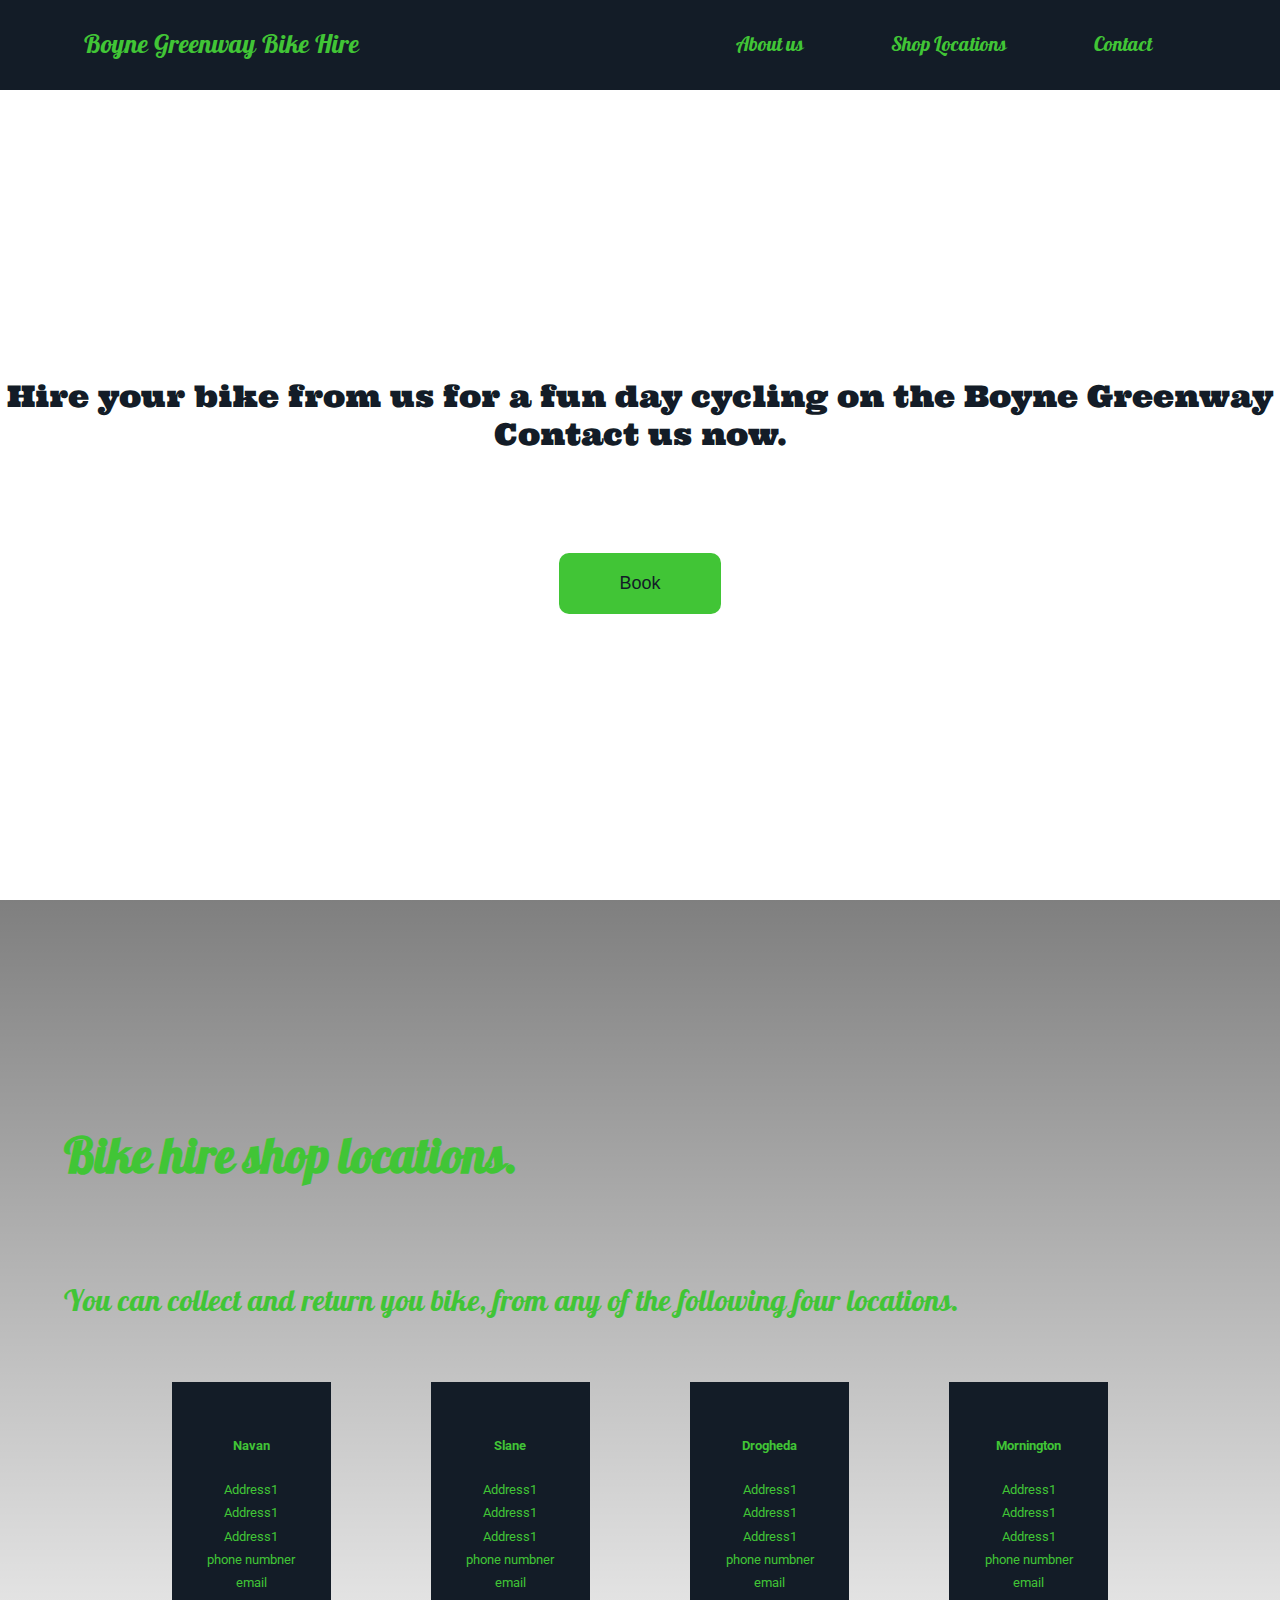
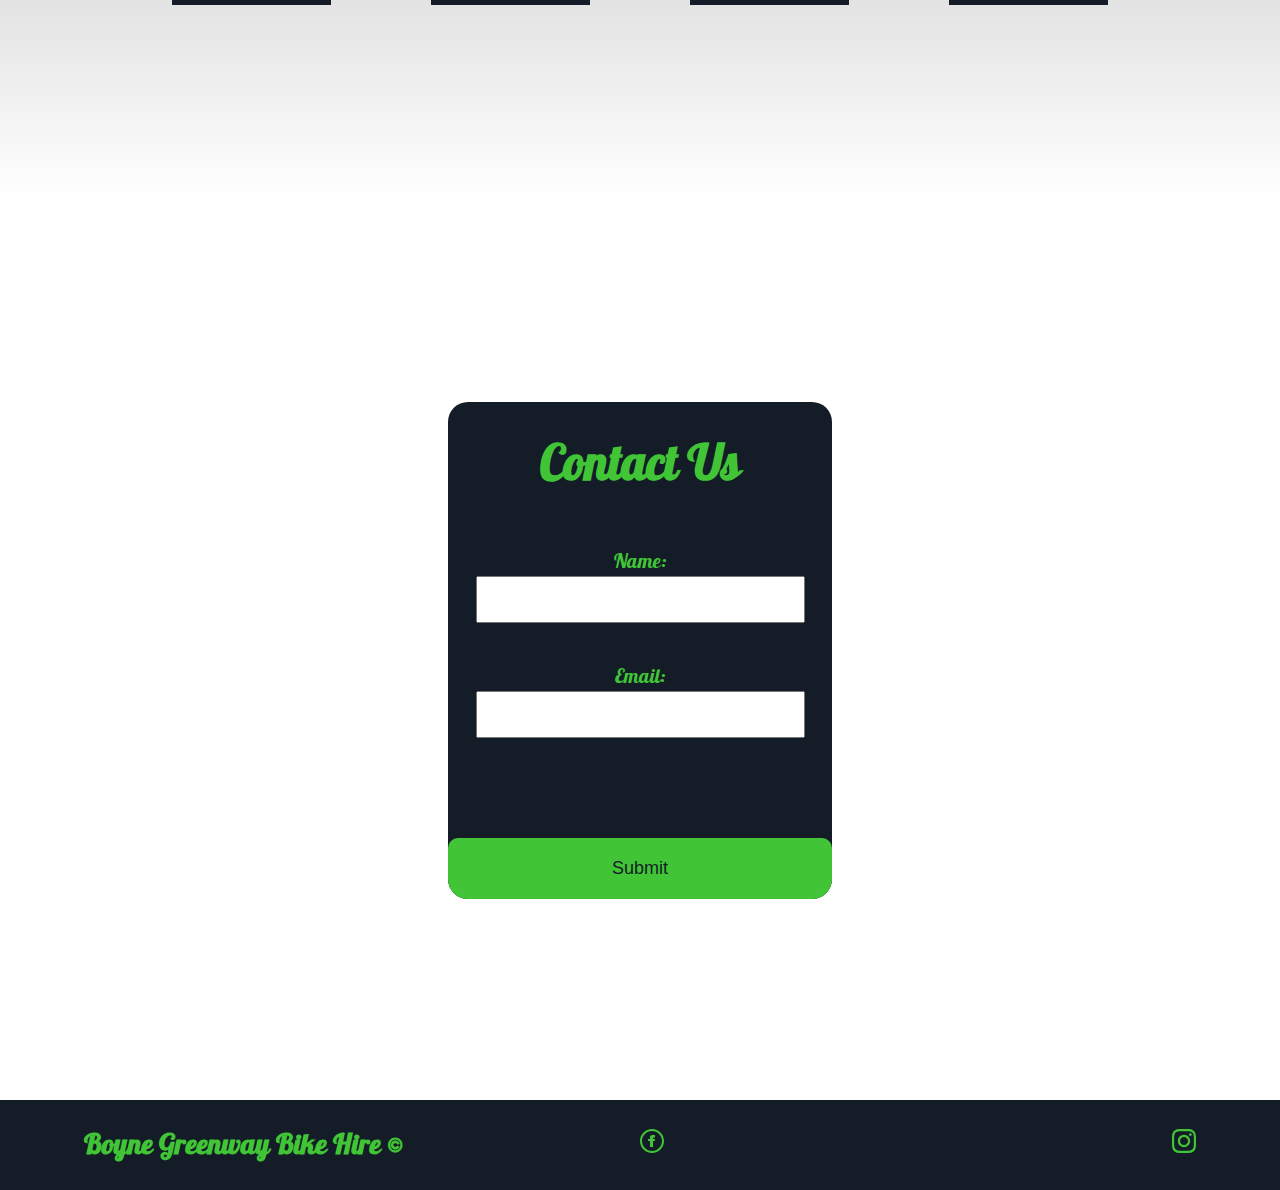
==== index.html @ 2a445206 "footer" ====
<!DOCTYPE html>
<html lang="en">
  <head>
    <meta charset="UTF-8" />
    <meta name="viewport" content="width=device-width, initial-scale=1.0" />
    <meta
      name="description"
      content="Boyne valley greenway bike hire Drogheda Slane Mornington Bettystown Laytown Navan Boyne greenway"
    />
    <link rel="preconnect" href="https://fonts.gstatic.com" />
    <link rel="preconnect" href="https://fonts.gstatic.com" />
    <link
      href="https://fonts.googleapis.com/css2?family=Pattaya&family=Roboto&family=Ultra&display=swap"
      rel="stylesheet"
    />
    <link rel="icon" href="/icons/greenway.svg" />
    <link rel="stylesheet" href="/style.css" />
    <meta name="robots" content="index,follow" />
    <title>Boyne Green Way</title>
  </head>
  <body>
    <header class="main-head">
      <nav>
        <h1 id="logo">Boyne Greenway Bike Hire</h1>
        <ul>
          <li><a href="#locations">About us</a></li>
          <li><a href="#locations">Shop Locations</a></li>
          <li><a href="#contact">Contact</a></li>
        </ul>
      </nav>
    </header>
    <section class="hero">
      <h3>
        Hire your bike from us for a fun day cycling on the Boyne Greenway
        <br />Contact us now.
      </h3>
      <button>Book</button>
    </section>

    <section id="locations">
      <header class="locations-head">
        <h2>Bike hire shop locations.</h2>
        <h3>
          You can collect and return you bike, from any of the following four
          locations.
        </h3>
        <img src="./img/cloud.png" class="moving-cloud-1 cloud" alt="" />
        <img src="./img/cloud.png" class="moving-cloud-2 cloud" alt="" />
        <div class="cards">
          <div class="card">
            <div class="card-icon">
              <img src="/icons/Sign.svg" alt="" />
            </div>
            <h4>Navan</h4>
            <p>
              Address1 <br />
              Address1 <br />
              Address1 <br />
              phone numbner <br />
              email
            </p>
          </div>
          <div class="card">
            <div class="card-icon">
              <img src="/icons/Sign.svg" alt="" />
            </div>
            <h4>Slane</h4>
            <p>
              Address1 <br />
              Address1 <br />
              Address1 <br />
              phone numbner <br />
              email
            </p>
          </div>
          <div class="card">
            <div class="card-icon">
              <img src="/icons/Sign.svg" alt="" />
            </div>
            <h4>Drogheda</h4>
            <p>
              Address1 <br />
              Address1 <br />
              Address1 <br />
              phone numbner <br />
              email
            </p>
          </div>
          <div class="card">
            <div class="card-icon">
              <img src="/icons/Sign.svg" alt="" />
            </div>
            <h4>Mornington</h4>
            <p>
              Address1 <br />
              Address1 <br />
              Address1 <br />
              phone numbner <br />
              email
            </p>
          </div>
        </div>
      </header>
    </section>

    <section id="contact">
      <div class="form-wrapper">
        <header class="form-head">
          <h2>Contact Us</h2>
        </header>
        <form name="boynegreenway" method="POST" data-netlify="true">
          <div class="name-form">
            <label for="name">Name:</label>
            <input id="name" type="text" name="name" required minlength="4" />
          </div>
          <div class="email-form">
            <label for="email">Email:</label>
            <input id="email" type="email" required name="_replyto" />
          </div>
          <button value="Send" type="submit">Submit</button>
        </form>
      </div>
    </section>

    <footer>
      <div class="footer-wrapper">
        <h5>Boyne Greenway Bike Hire &copy;</h5>
        <ul>
          <li>
            <a href="#" title="Facebook"
              ><img src="./icons/face_green2.svg" alt="facebook-social-media"
            /></a>
          </li>
          <li>
            <a href="#" title="instagram"
              ><img src="./icons/insta_green2.svg" alt="instagram-social-media"
            /></a>
          </li>
        </ul>
      </div>
    </footer>
  </body>
</html>
---- style.css ----
/* Global Styles */

/*Remove all standard styles */

* {
  margin: 0;
  padding: 0;
  box-sizing: border-box;
}

/* A typical method is to set the HTML font-size to 62.5%. 
That's because 62.5% of 16px (typical default browser font-size) is 10px. 

That would still make 1.6rem = 16px. This now means that if the user's 
default browser font-size is changed to, for example, 20px, 
1.6rem would now equal 20px. */

html {
  font-size: 62.5%;
}

body {
  /* font-family: "Roboto", serif; */
  font-family: "Pattaya", sans-serif;
  color: #131c27;
}

h1 {
  font-size: 2.6rem;
}
li,
button,
label,
input,
p {
  font-size: 2rem;
}
h2 {
  font-size: 4.8rem;
}
h3 {
  font-size: 3rem;
  font-weight: normal;
}
h4,
h5 {
  font-size: 2.8rem;
}
a {
  color: #41c536;
  text-decoration: none;
}

button {
  padding: 2rem 6rem;
  background: #41c536;
  border: none;
  color: #131c27;
  font-size: 1.8rem;
  cursor: pointer;
  border-radius: 1rem;
  transition: background 0.5s ease-in-out;
  /*font-family: "Pattaya", sans-serif; */
}
button:hover {
  background: #b2d6b0;
}

/* Nav Section With HERO */

.main-head {
  background: #131c27;
  color: #41c536;
  position: sticky;
  top: 0px0px;
  z-index: 3;
}

nav {
  display: flex;
  width: 90%;
  margin: auto;
  padding: 2rem;
  min-height: 10vh;
  align-items: center;
  flex-wrap: wrap;
}

nav ul {
  display: flex;
  flex: 1 1 40rem;
  justify-content: space-around;
  align-items: center;
  list-style: none;
  /* font-family: "Pattaya", sans-serif; */
}

#logo {
  flex: 2 1 40rem;
  /* font-family: "Pattaya", sans-serif; */
  font-weight: 400;
}

.hero {
  min-height: 90vh;
  background: url("./img/contactus2bw.jpeg");
  background-repeat: no-repeat;
  background-size: cover;
  background-position: center;
  display: flex;
  flex-direction: column;
  justify-content: center;
  align-items: center;
  text-align: center;
}

.hero h3 {
  font-family: "Ultra", sans-serif;
  font-weight: 400;
  padding-bottom: 10rem;
}

/* locations */

#locations {
  min-height: 100vh;
  background: linear-gradient(rgba(0, 0, 0, 0.5), transparent),
    url("./img/louthcastle3bw.jpg");
  background-repeat: no-repeat;
  background-size: cover;
  background-position: center;
  display: flex;
  align-items: center;
  position: relative;
  overflow: hidden;
}
.locations-head {
  width: 90%;
  margin: auto;
}
.locations-head h2 {
  padding: 5rem 0rem;
  text-decoration: none;
  color: #41c536;
}
.locations-head h3 {
  padding: 4rem 0rem;
  color: #41c536;
}

.cloud {
  position: absolute;
  top: 0%;
  right: 0%;
}
.moving-cloud-1 {
  animation: cloudAnimation 3s infinite alternate ease-in-out;
}
.moving-cloud-2 {
  top: 0%;
  z-index: 0;
  animation: cloudAnimation 2.5s infinite alternate ease-in-out;
}

.cards {
  width: 90%;
  margin: auto;
  display: flex;
  min-height: 10vh;
  align-items: bottom;
  flex-wrap: wrap;
}

.card {
  text-align: center;
  flex: 1 1 10rem;
  min-height: 5vh;
  margin: 2rem 5rem;
  background: #131c27;
  font-family: "Roboto", serif;
}

.cards img {
  max-width: 15%;
  margin: 2rem;
}
.card h4,
.card p {
  padding: 1rem;
  line-height: 1.8;
  font-size: 1.3rem;
  color: #41c536;
}

/* Cloud Animation */

@keyframes cloudAnimation {
  from {
    transform: translate(10%, -10%);
  }
  to {
    transform: translate(0%, 0%);
  }
}

#contact {
  min-height: 100vh;
  background: url("./img/hero1bw.jpg");
  background-repeat: no-repeat;
  background-size: cover;
  background-position: center;
  display: flex;
  align-items: center;
  justify-content: center;
}

.form-wrapper {
  background: #131c27;
  width: 30%;
  border-radius: 20px;
}

.form-head {
  text-align: center;
  padding: 3rem;
  color: #41c536;
}

.name-form,
.email-form {
  padding: 2rem;
  text-align: center;
  color: #41c536;
}

.form-wrapper label {
  margin: 0rem 3rem;
}

.form-wrapper button {
  width: 100%;
  padding: 2rem;
  margin-top: 8rem;
  border-bottom-left-radius: 20px;
  border-bottom-right-radius: 20px;
}

.form-wrapper input {
  padding: 1rem 3rem;
}

/* Footer Section */

footer {
  color: #41c536;
  background: rgba(19, 28, 39, 1);
}
.footer-wrapper {
  display: flex;
  padding: 2rem;
  width: 90%;
  margin: auto;
  align-items: center;
  min-height: 10vh;
  flex-wrap: wrap;
}
footer h5 {
  flex: 1 1 40rem;
}
footer ul {
  display: flex;
  list-style: none;
  flex: 1 1 40rem;
  justify-content: space-between;
  align-items: center;
}

/* Media Query */
@media screen and (max-width: 932px) {
  html {
    font-size: 45%;
  }
  nav {
    text-align: center;
  }
  #logo {
    padding: 2rem;
  }
  .cloud {
    height: 40rem;
    pointer-events: none;
  }
  .moving-cloud-1 {
    z-index: -1;
  }
  .moving-cloud-2 {
    z-index: -2;
  }
  .locations-head h3 {
    background: rgba(19, 28, 39, 0.9);
  }
  .form-wrapper {
    width: 100%;
  }
  footer {
    text-align: center;
  }
  footer h5 {
    padding-bottom: 3rem;
  }
}
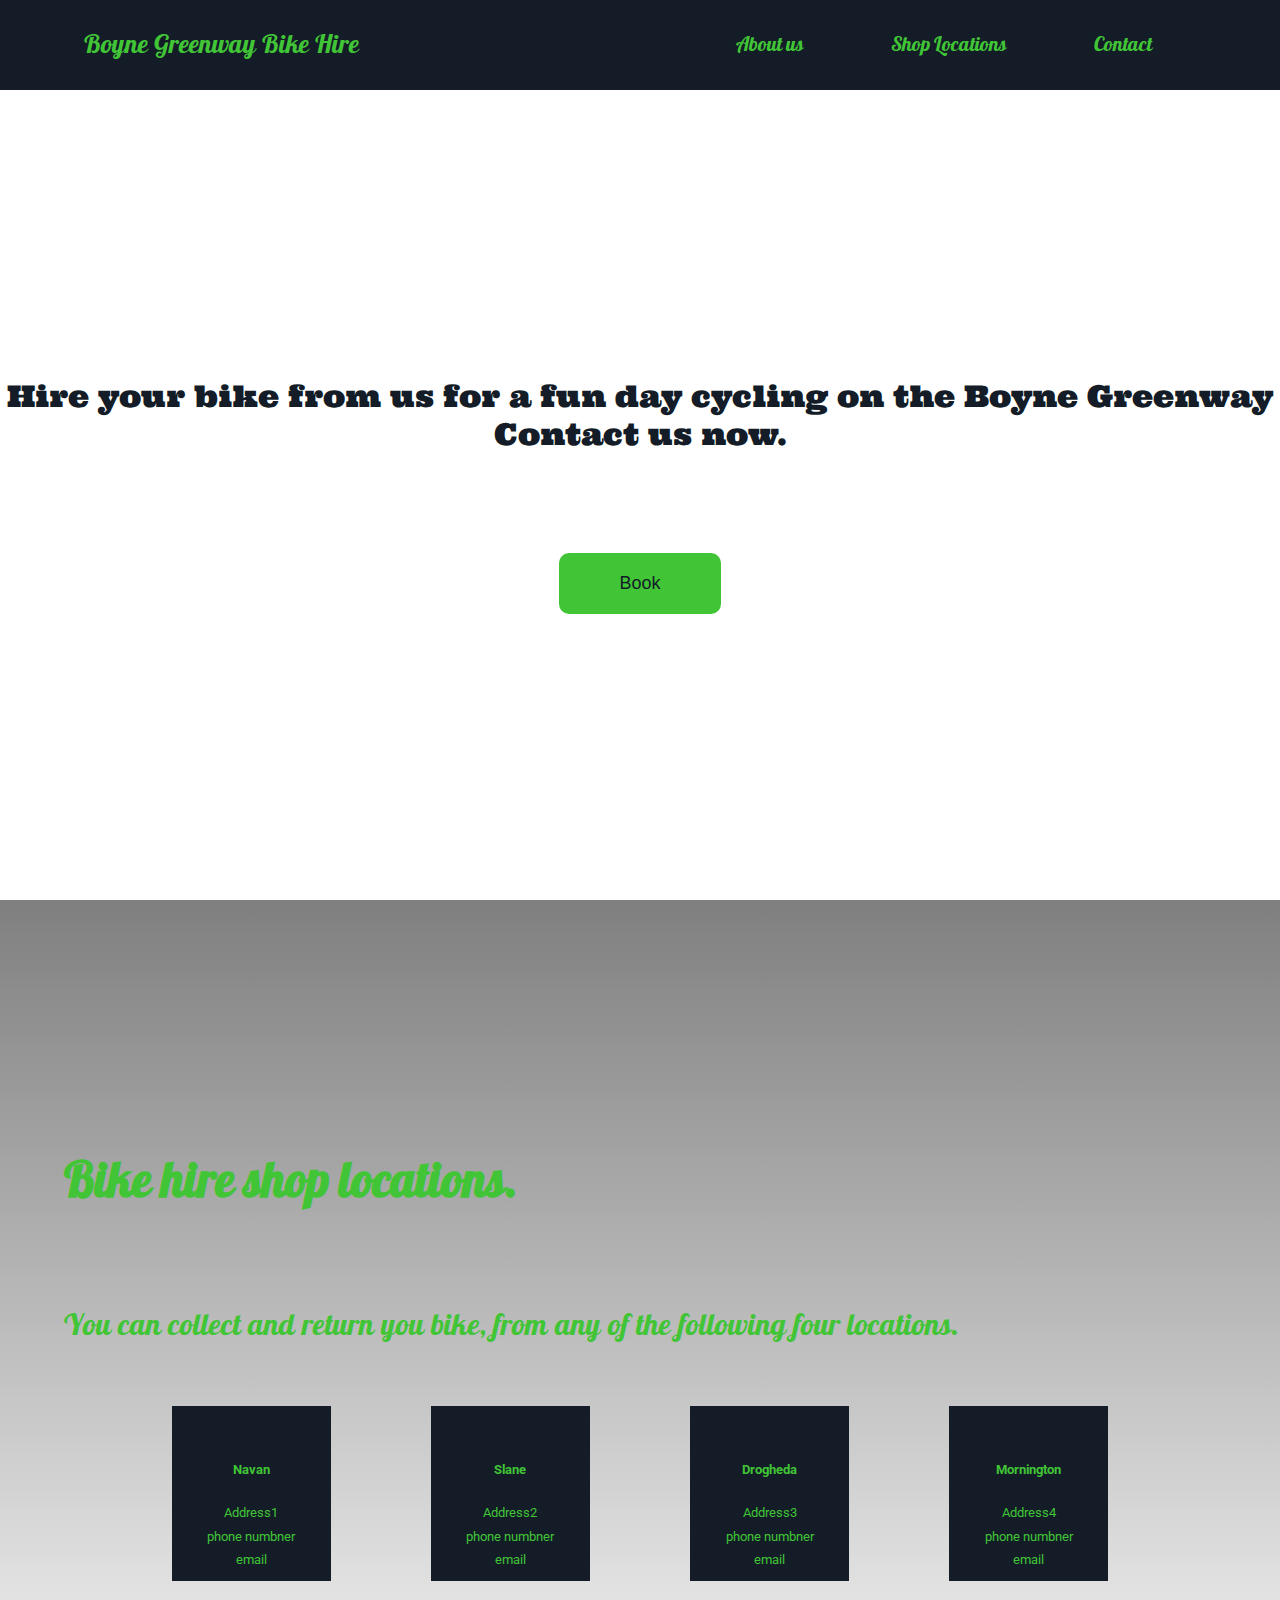
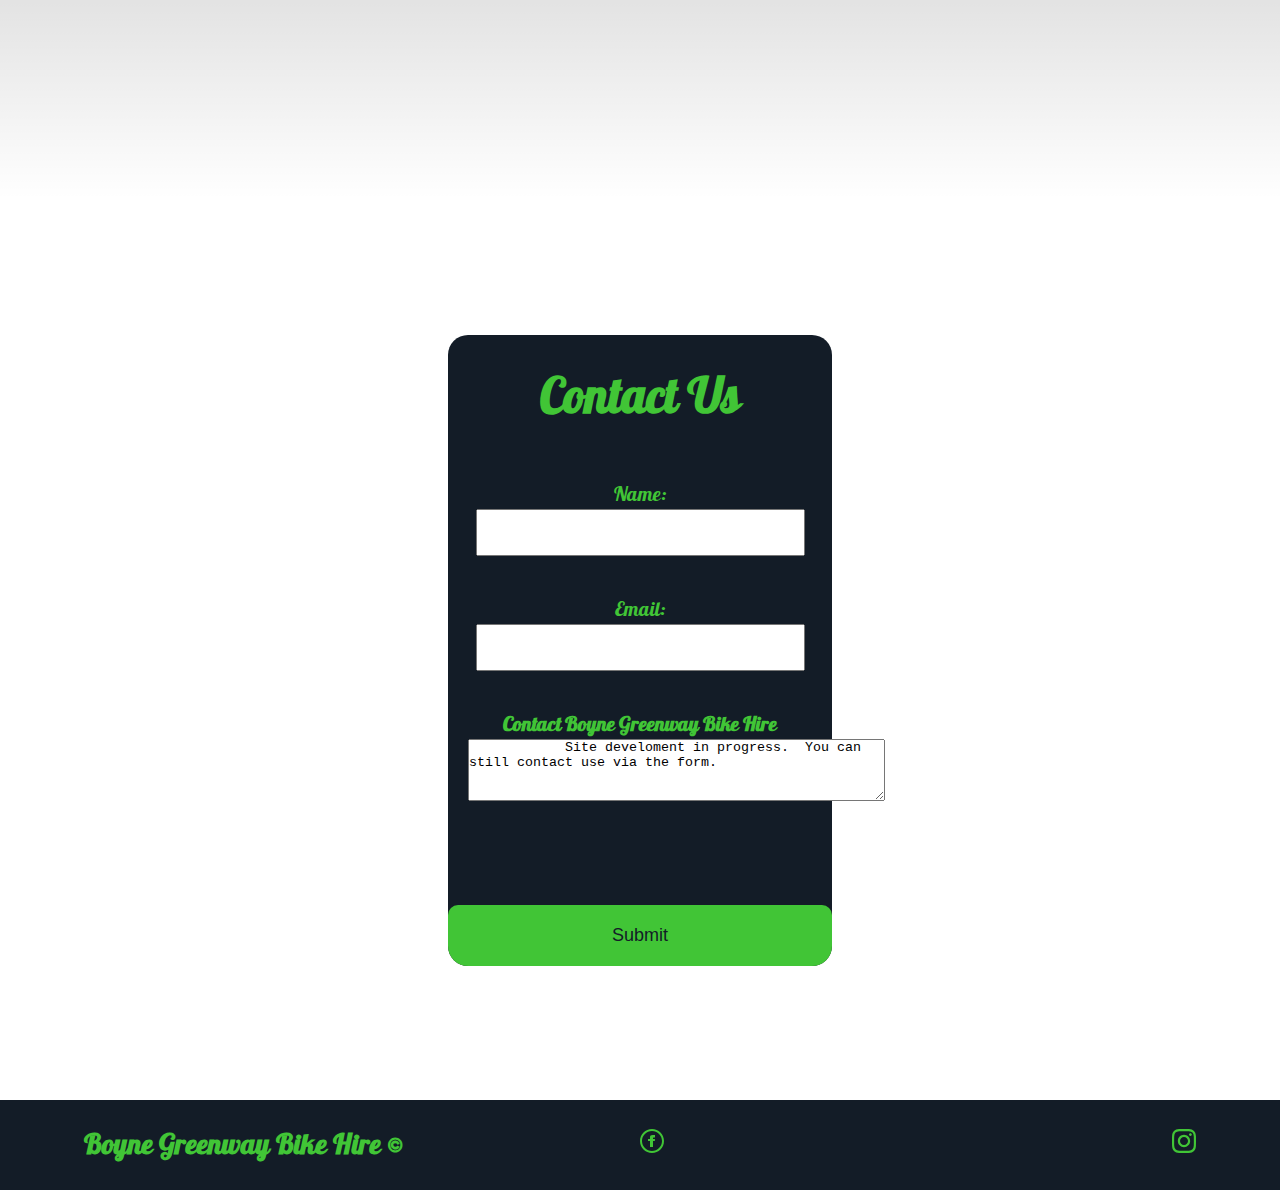
==== commit 16732107: "initial form" ====
--- a/index.html
+++ b/index.html
@@ -54,8 +54,6 @@
             <h4>Navan</h4>
             <p>
               Address1 <br />
-              Address1 <br />
-              Address1 <br />
               phone numbner <br />
               email
             </p>
@@ -66,9 +64,7 @@
             </div>
             <h4>Slane</h4>
             <p>
-              Address1 <br />
-              Address1 <br />
-              Address1 <br />
+              Address2 <br />
               phone numbner <br />
               email
             </p>
@@ -79,9 +75,7 @@
             </div>
             <h4>Drogheda</h4>
             <p>
-              Address1 <br />
-              Address1 <br />
-              Address1 <br />
+              Address3 <br />
               phone numbner <br />
               email
             </p>
@@ -92,9 +86,7 @@
             </div>
             <h4>Mornington</h4>
             <p>
-              Address1 <br />
-              Address1 <br />
-              Address1 <br />
+              Address4 <br />
               phone numbner <br />
               email
             </p>
@@ -108,14 +100,33 @@
         <header class="form-head">
           <h2>Contact Us</h2>
         </header>
-        <form name="boynegreenway" method="POST" data-netlify="true">
+        <form
+          name="boynegreenway"
+          netlify-honeypot="bot-field"
+          method="POST"
+          data-netlify="true"
+        >
           <div class="name-form">
+            <input type="hidden" id="bot-field" name="bot-field" />
             <label for="name">Name:</label>
             <input id="name" type="text" name="name" required minlength="4" />
           </div>
           <div class="email-form">
             <label for="email">Email:</label>
             <input id="email" type="email" required name="_replyto" />
+          </div>
+          <div class="email-form-textarea">
+            <label for="Message">Contact Boyne Greenway Bike Hire</label>
+            <textarea
+              id="Message"
+              name="Message"
+              rows="4"
+              cols="50"
+              required
+              minlength="10"
+            >
+            Site develoment in progress.  You can still contact use via the form.
+            </textarea>
           </div>
           <button value="Send" type="submit">Submit</button>
         </form>
--- a/style.css
+++ b/style.css
@@ -227,7 +227,8 @@
 }
 
 .name-form,
-.email-form {
+.email-form,
+.email-form-textarea {
   padding: 2rem;
   text-align: center;
   color: #41c536;
@@ -249,6 +250,11 @@
   padding: 1rem 3rem;
 }
 
+.email-form-textarea {
+  font-size: 1em;
+  font-weight: bold;
+}
+
 /* Footer Section */
 
 footer {
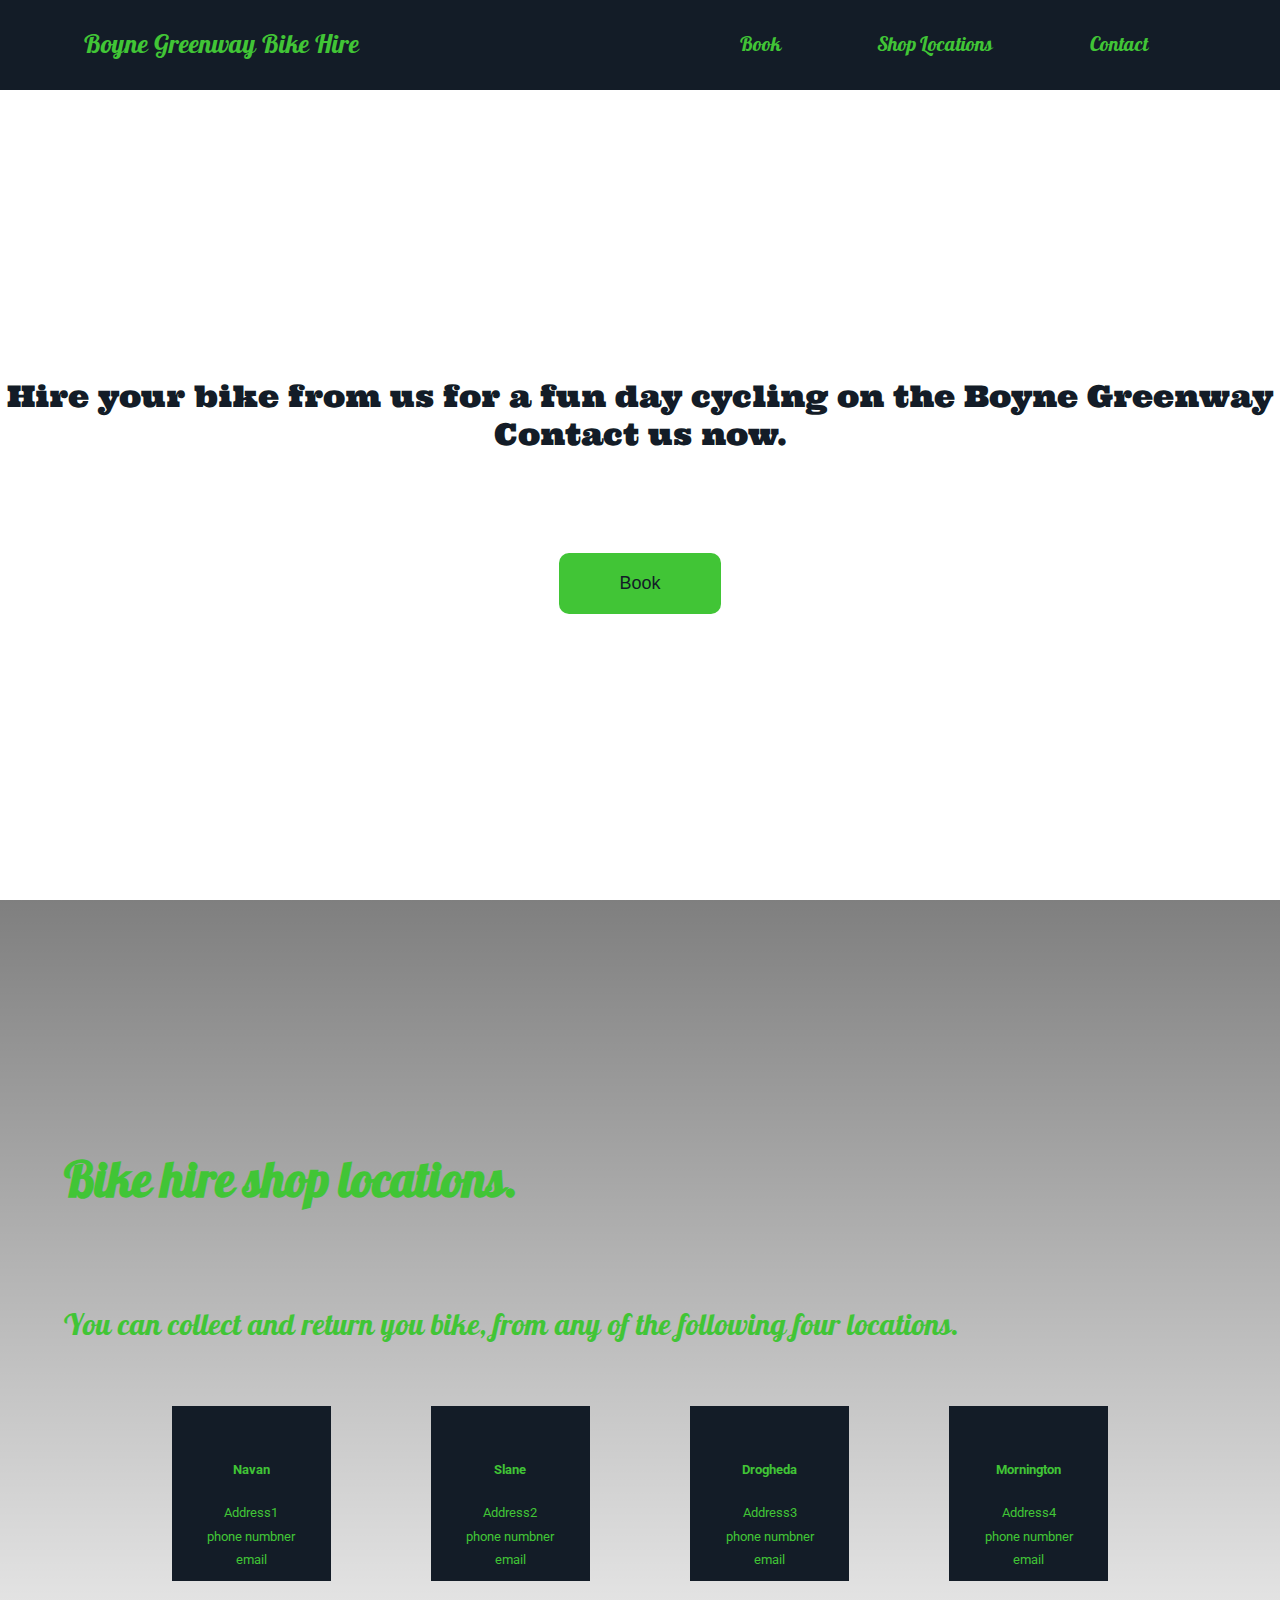
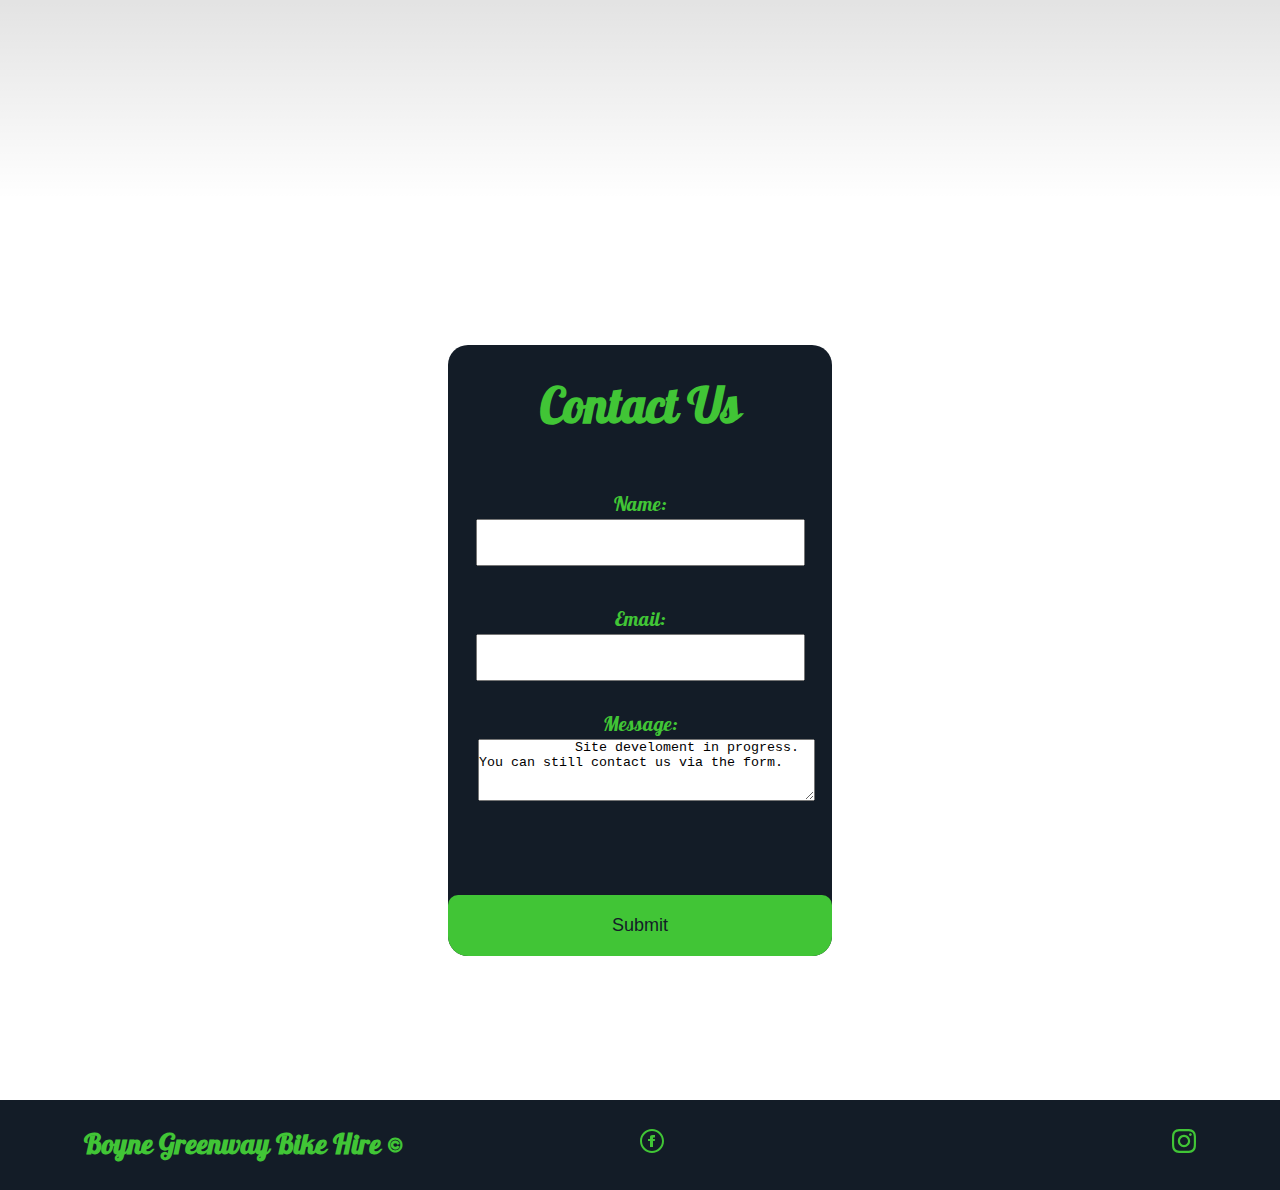
==== commit 634d7424: "anchors fixed" ====
--- a/index.html
+++ b/index.html
@@ -21,15 +21,15 @@
   <body>
     <header class="main-head">
       <nav>
-        <h1 id="logo">Boyne Greenway Bike Hire</h1>
+        <h1 id="logo"><a href="#logo">Boyne Greenway Bike Hire</h1></a>
         <ul>
-          <li><a href="#locations">About us</a></li>
+          <li><a href="#logo">Book</a></li>
           <li><a href="#locations">Shop Locations</a></li>
           <li><a href="#contact">Contact</a></li>
         </ul>
       </nav>
     </header>
-    <section class="hero">
+    <section id="hero" class="hero">
       <h3>
         Hire your bike from us for a fun day cycling on the Boyne Greenway
         <br />Contact us now.
@@ -116,16 +116,16 @@
             <input id="email" type="email" required name="_replyto" />
           </div>
           <div class="email-form-textarea">
-            <label for="Message">Contact Boyne Greenway Bike Hire</label>
+            <label for="Message">Message:</label>
             <textarea
               id="Message"
               name="Message"
               rows="4"
-              cols="50"
+              cols="40"
               required
-              minlength="10"
+              minlength="5"
             >
-            Site develoment in progress.  You can still contact use via the form.
+            Site develoment in progress.  You can still contact us via the form.
             </textarea>
           </div>
           <button value="Send" type="submit">Submit</button>
@@ -138,12 +138,16 @@
         <h5>Boyne Greenway Bike Hire &copy;</h5>
         <ul>
           <li>
-            <a href="#" title="Facebook"
+            <a
+              href="https://www.facebook.com/Boyne-Greenway-Bike-Hire-105039998260257"
+              title="Facebook"
               ><img src="./icons/face_green2.svg" alt="facebook-social-media"
             /></a>
           </li>
           <li>
-            <a href="#" title="instagram"
+            <a
+              href="https://www.facebook.com/Boyne-Greenway-Bike-Hire-105039998260257"
+              title="instagram"
               ><img src="./icons/insta_green2.svg" alt="instagram-social-media"
             /></a>
           </li>
--- a/style.css
+++ b/style.css
@@ -72,8 +72,12 @@
   background: #131c27;
   color: #41c536;
   position: sticky;
-  top: 0px0px;
+  top: 0px;
   z-index: 3;
+}
+
+.main-head h1 {
+  cursor: pointer;
 }
 
 nav {
@@ -252,7 +256,7 @@
 
 .email-form-textarea {
   font-size: 1em;
-  font-weight: bold;
+  padding: 1rem 3rem;
 }
 
 /* Footer Section */
@@ -279,6 +283,28 @@
   flex: 1 1 40rem;
   justify-content: space-between;
   align-items: center;
+}
+
+/* Media Query */
+@media screen and (max-width: 1405px) {
+  .moving-cloud-1 {
+    z-index: -1;
+  }
+  .moving-cloud-2 {
+    z-index: -2;
+  }
+}
+
+/* Media Query */
+@media screen and (max-width: 1142px) {
+  .form-head {
+    text-align: left;
+    padding: 2rem;
+  }
+  .form-wrapper {
+    width: 95%;
+    margin-top: 0;
+  }
 }
 
 /* Media Query */
@@ -307,6 +333,7 @@
   }
   .form-wrapper {
     width: 100%;
+    margin-top: 0;
   }
   footer {
     text-align: center;
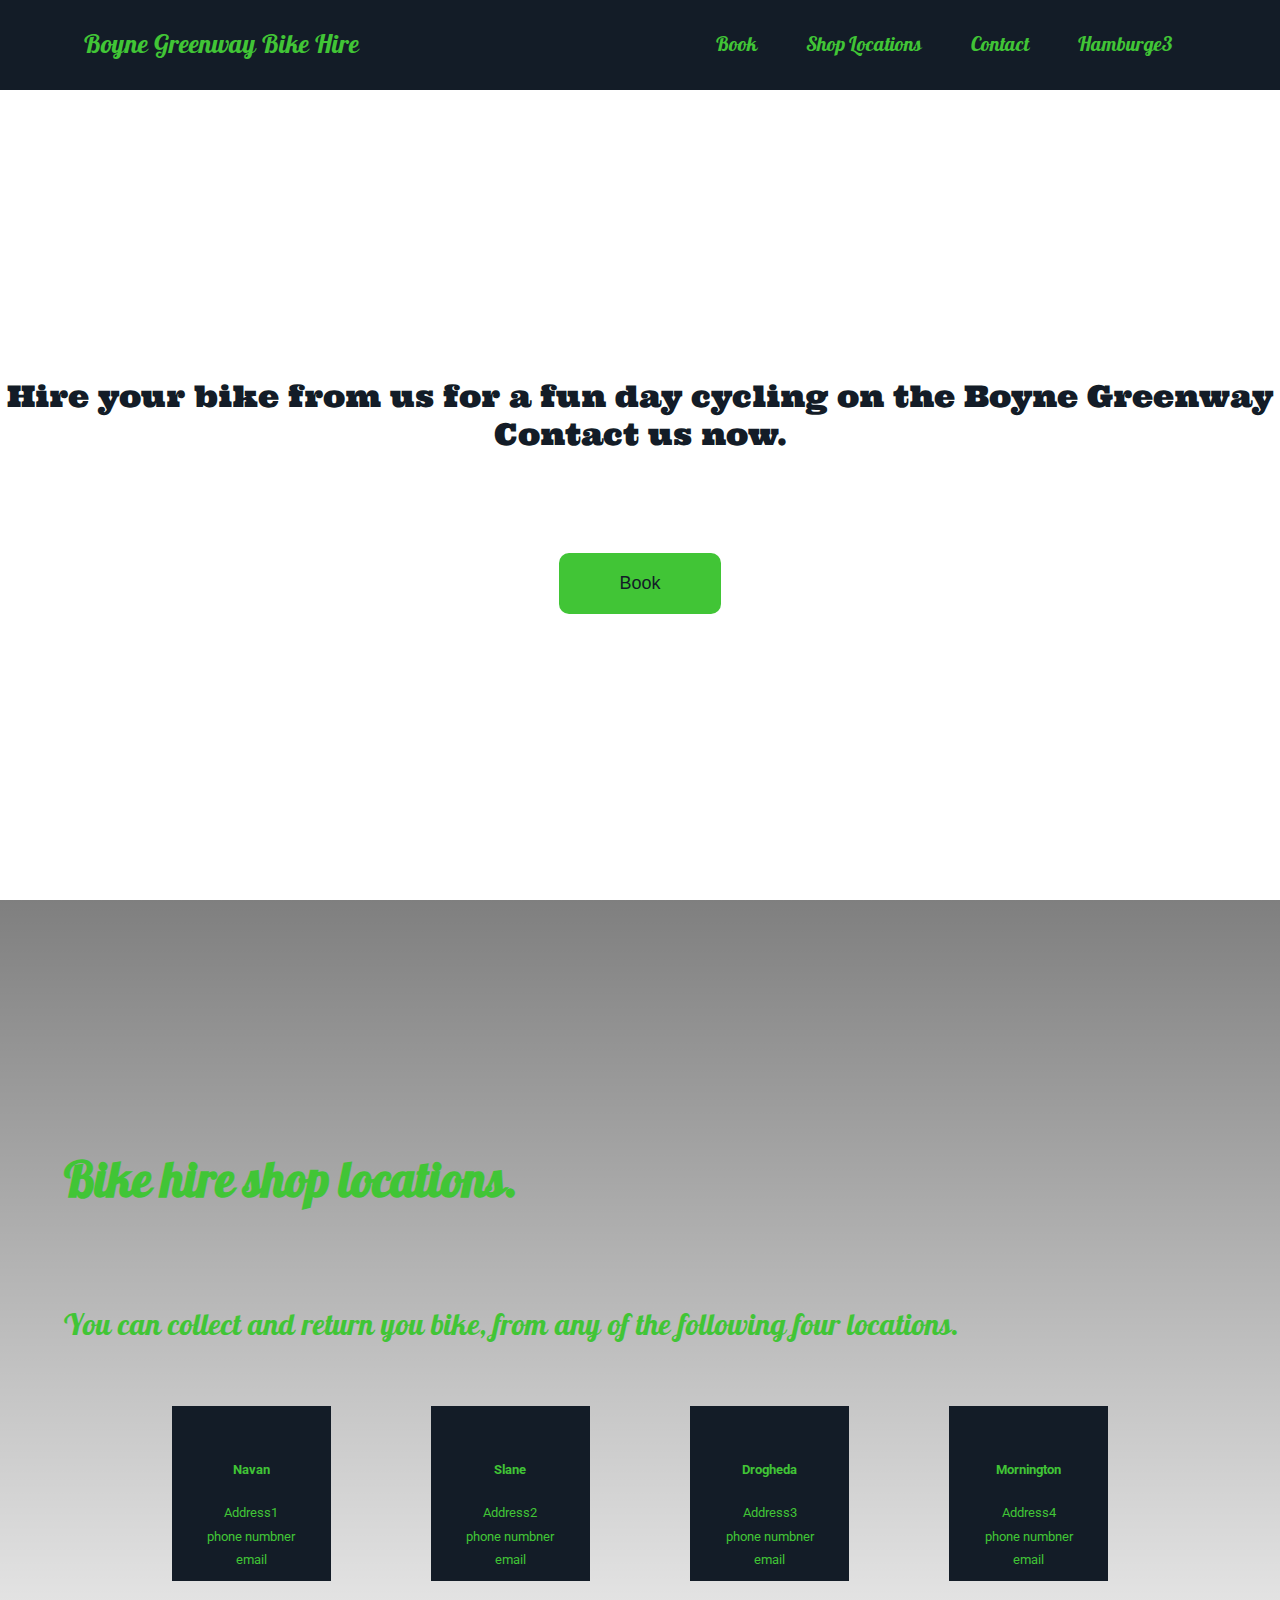
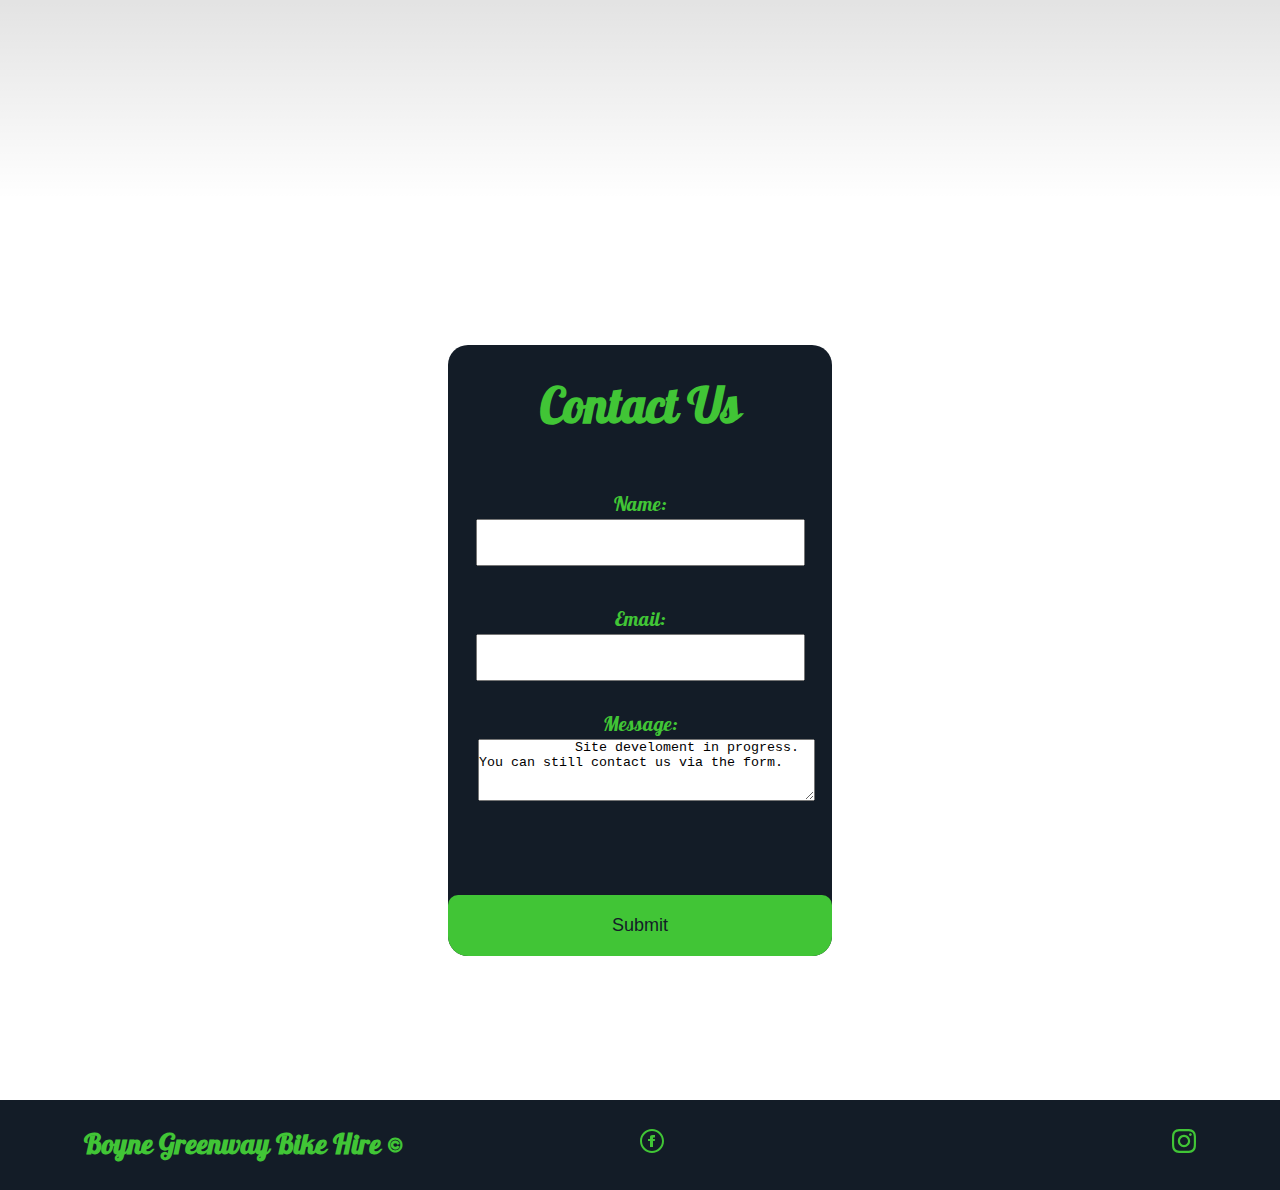
==== commit 0a8945ad: "hamburger 3" ====
--- a/index.html
+++ b/index.html
@@ -26,6 +26,7 @@
           <li><a href="#logo">Book</a></li>
           <li><a href="#locations">Shop Locations</a></li>
           <li><a href="#contact">Contact</a></li>
+          <li><a href="#Hamburge3">Hamburge3</a></li>
         </ul>
       </nav>
     </header>
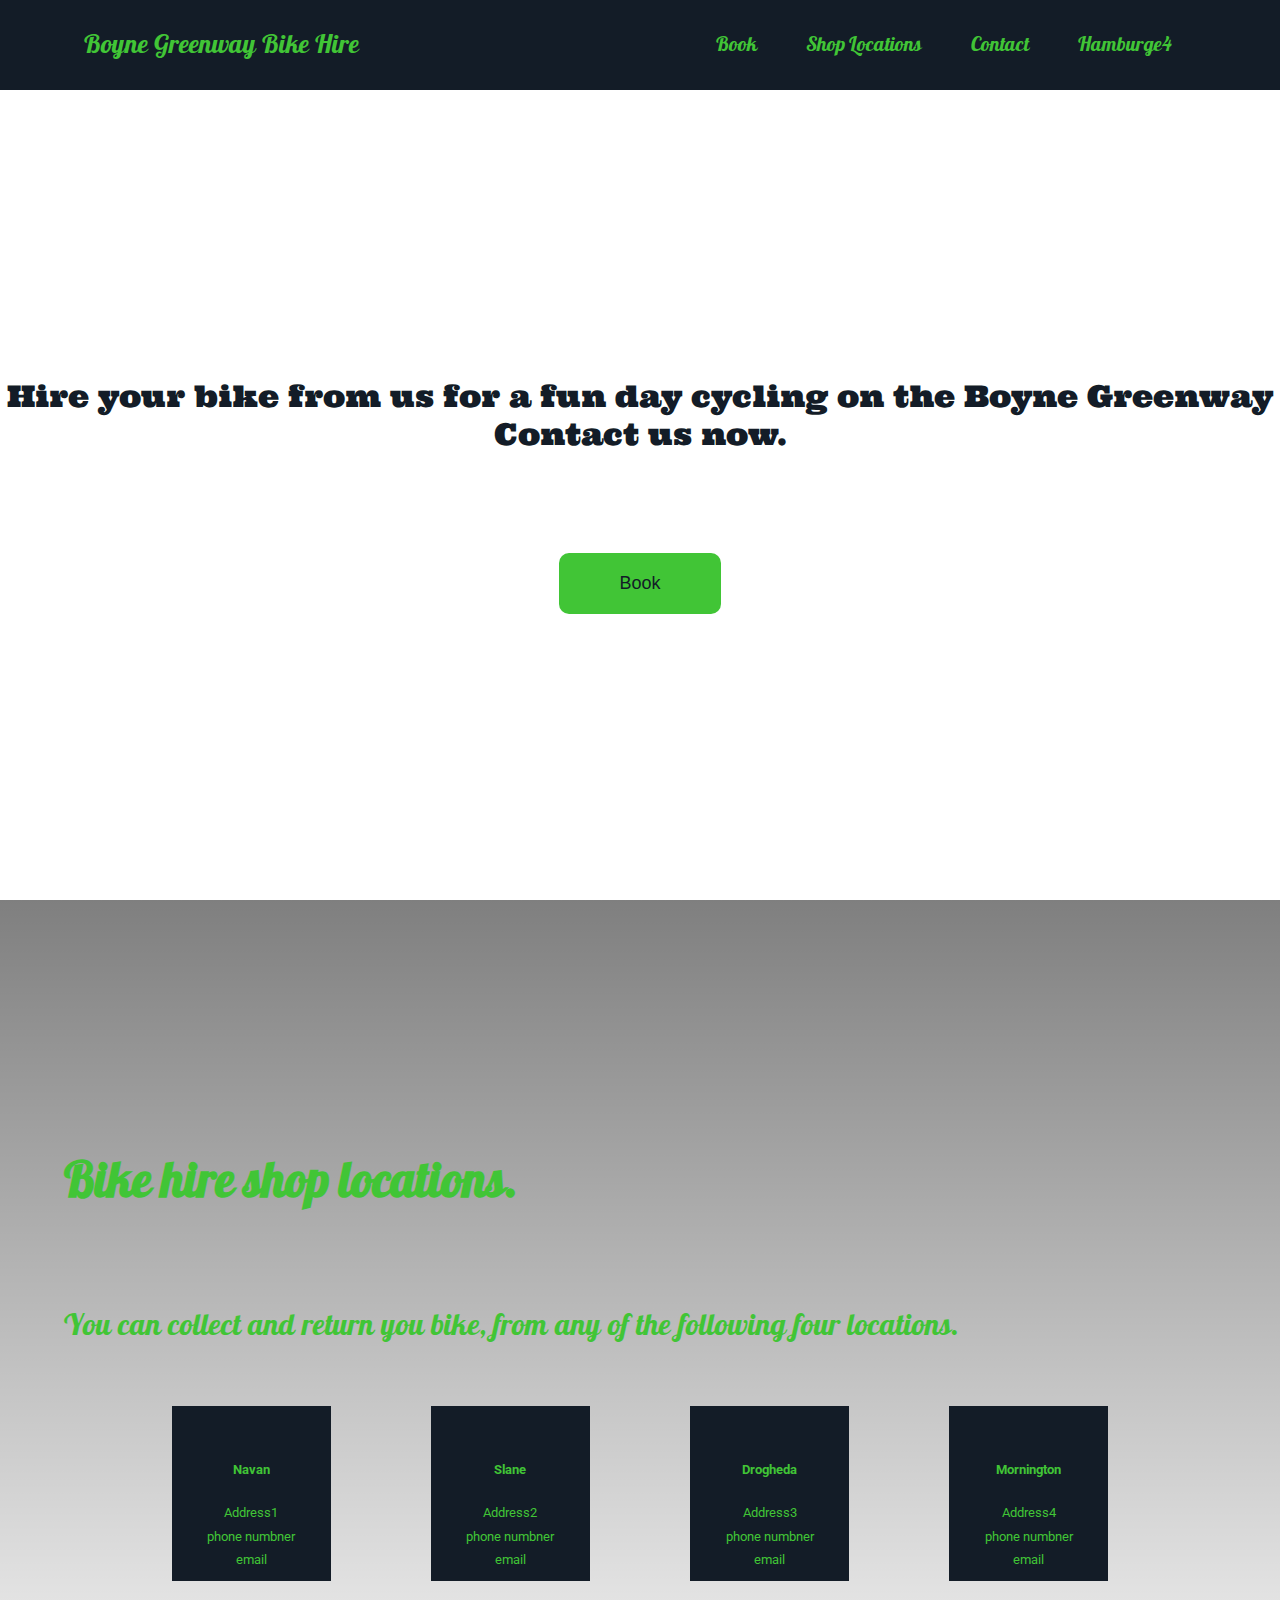
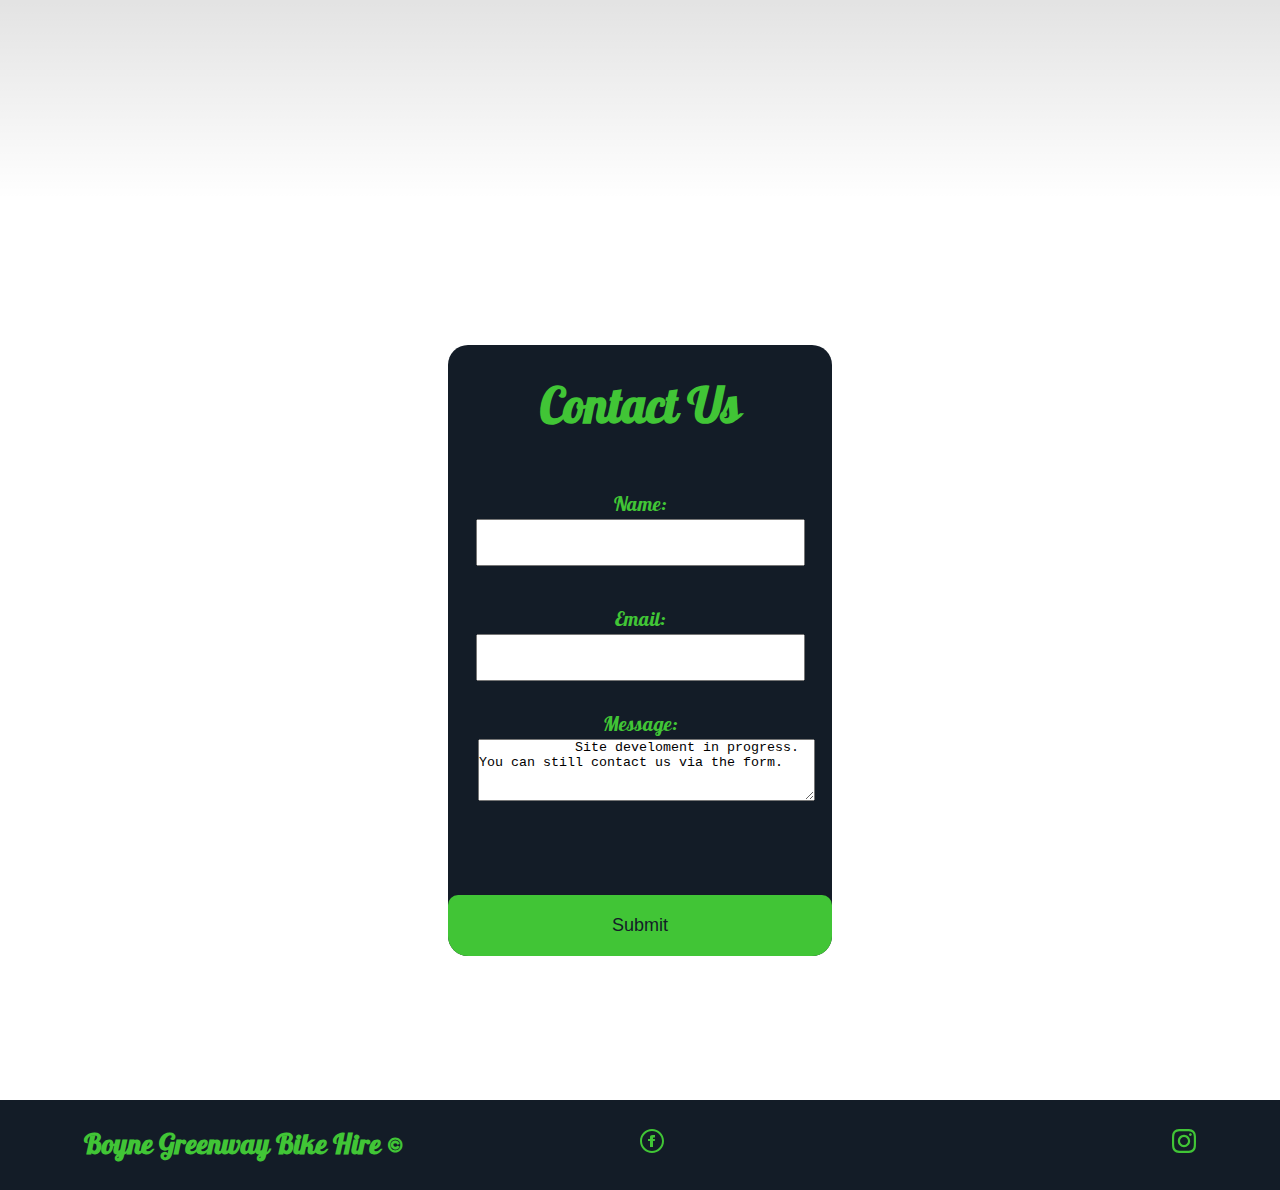
==== commit b9c1db01: "hamburger 4 qwerty" ====
--- a/index.html
+++ b/index.html
@@ -26,7 +26,7 @@
           <li><a href="#logo">Book</a></li>
           <li><a href="#locations">Shop Locations</a></li>
           <li><a href="#contact">Contact</a></li>
-          <li><a href="#Hamburge3">Hamburge3</a></li>
+          <li><a href="#Hamburge4">Hamburge4</a></li>
         </ul>
       </nav>
     </header>
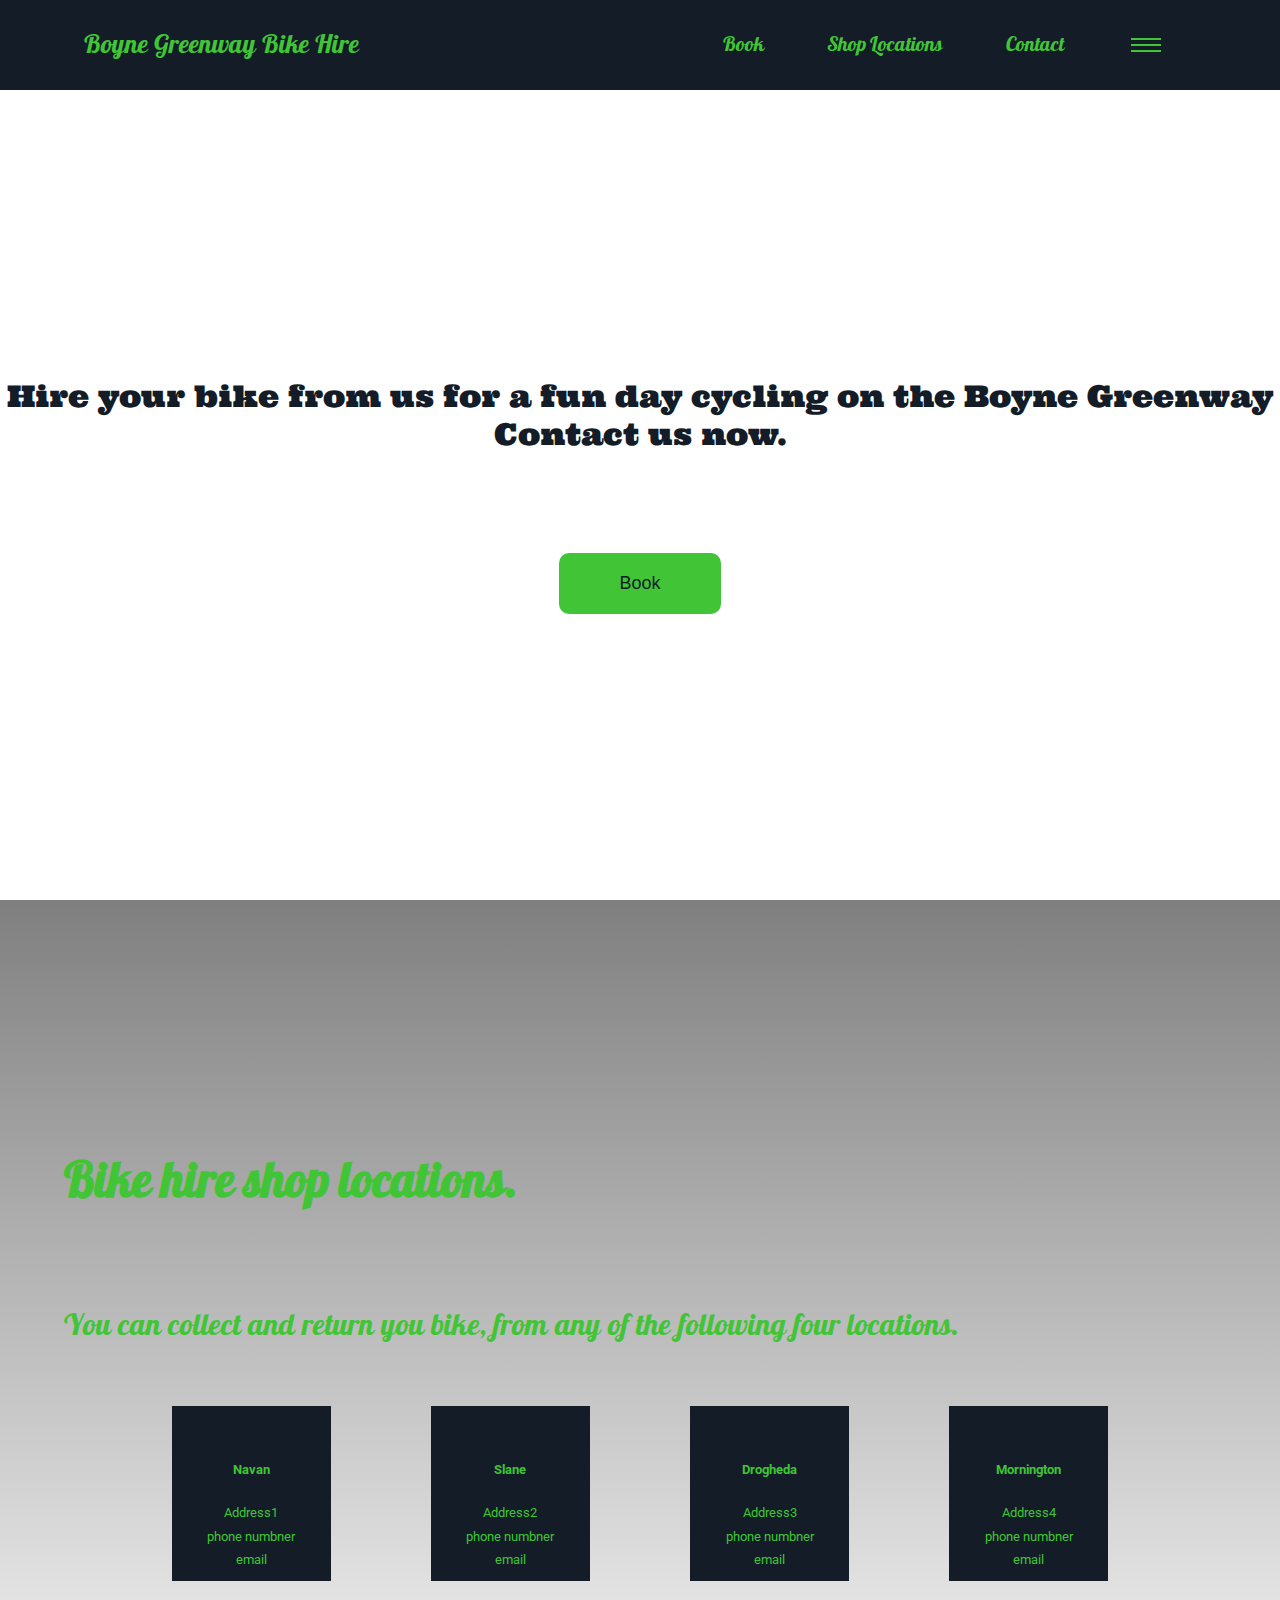
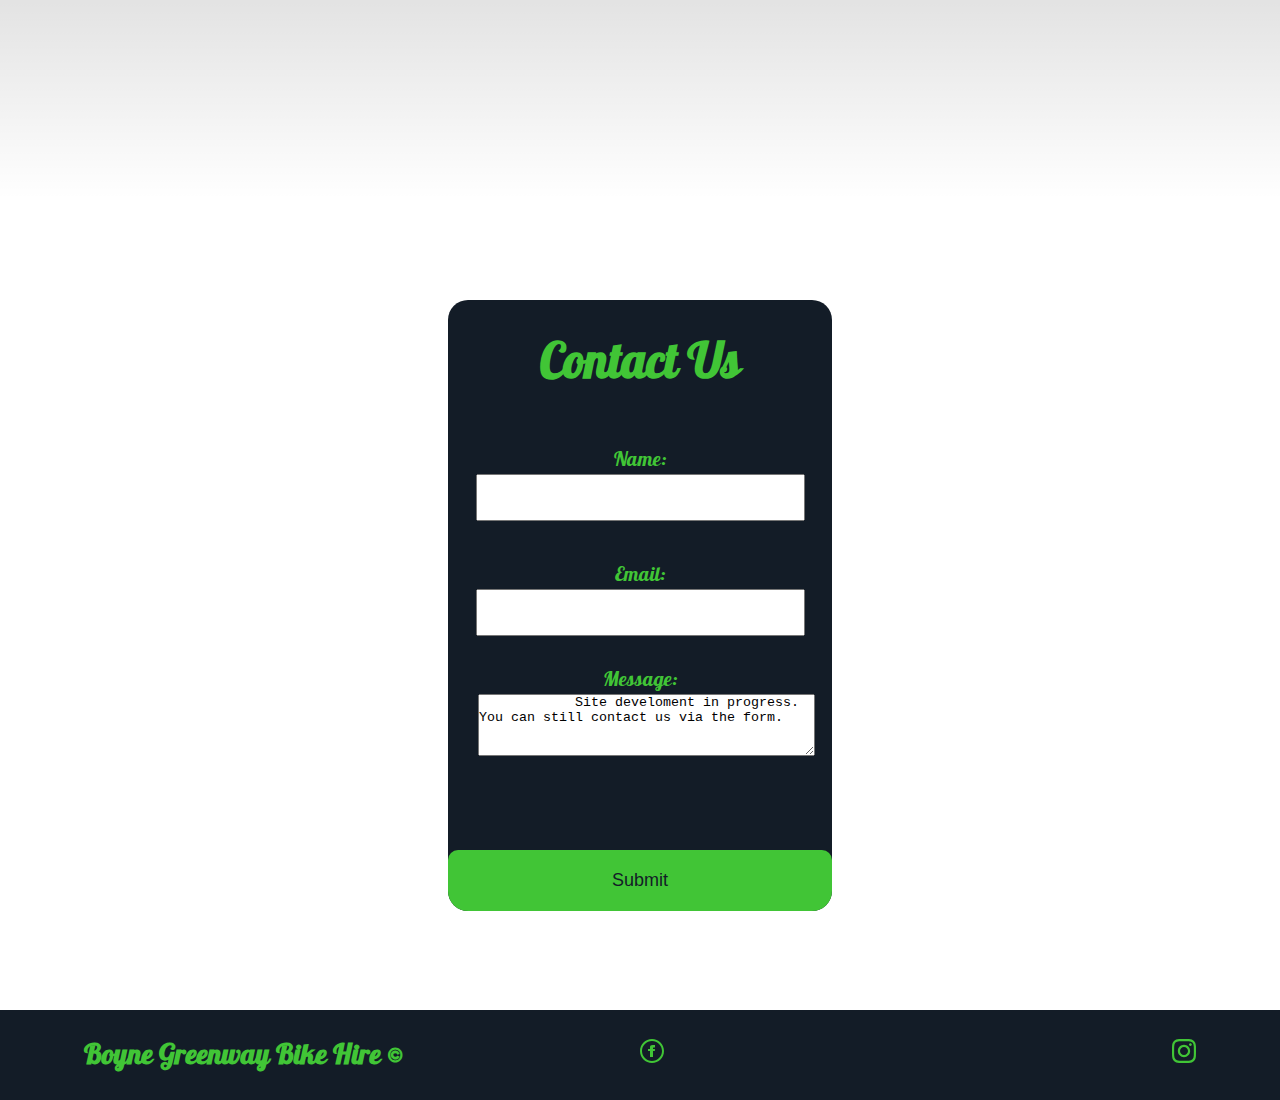
==== commit 404c32bb: "RealHamburgerJS" ====
--- a/index.html
+++ b/index.html
@@ -23,10 +23,14 @@
       <nav>
         <h1 id="logo"><a href="#logo">Boyne Greenway Bike Hire</h1></a>
         <ul>
-          <li><a href="#logo">Book</a></li>
-          <li><a href="#locations">Shop Locations</a></li>
-          <li><a href="#contact">Contact</a></li>
-          <li><a href="#Hamburge4">Hamburge4</a></li>
+            <li><a href="#logo">Book</a></li>
+            <li><a href="#locations">Shop Locations</a></li>
+            <li><a href="#contact">Contact</a></li>
+            <div class="burger">
+                <div class="line1"></div>
+                <div class="line2"></div>
+                <div class="line3"></div>
+            </div>
         </ul>
       </nav>
     </header>
@@ -134,6 +138,17 @@
       </div>
     </section>
 
+    <section>
+      <nav id="myNav" class="overlay">
+        <ul class="overlay-content">
+            <a href="#">About_toDo</a>
+            <a href="#">Services_toDo</a>
+            <a href="#">Clients_toDo</a>
+            <a href="#">Photos</a>
+        </ul>
+      </nav>
+    </section>
+
     <footer>
       <div class="footer-wrapper">
         <h5>Boyne Greenway Bike Hire &copy;</h5>
@@ -155,5 +170,11 @@
         </ul>
       </div>
     </footer>
+    <script
+      src="https://cdnjs.cloudflare.com/ajax/libs/gsap/3.2.6/gsap.min.js"
+      integrity="sha256-3arngJBQR3FTyeRtL3muAGFaGcL8iHsubYOqq48mBLw="
+      crossorigin="anonymous"
+    ></script>
+    <script src="./App.js"></script>
   </body>
 </html>
--- a/style.css
+++ b/style.css
@@ -105,6 +105,20 @@
   font-weight: 400;
 }
 
+.burger {
+  cursor: pointer;
+}
+
+.line1,
+.line2,
+.line3 {
+  width: 3rem;
+  height: 0.2rem;
+  margin: 0.4rem;
+  background: #41c536;
+  pointer-events: none;
+}
+
 .hero {
   min-height: 90vh;
   background: url("./img/contactus2bw.jpeg");
@@ -208,7 +222,7 @@
 }
 
 #contact {
-  min-height: 100vh;
+  min-height: 90vh;
   background: url("./img/hero1bw.jpg");
   background-repeat: no-repeat;
   background-size: cover;
@@ -219,6 +233,7 @@
 }
 
 .form-wrapper {
+  max-height: 75vh;
   background: #131c27;
   width: 30%;
   border-radius: 20px;
@@ -259,6 +274,30 @@
   padding: 1rem 3rem;
 }
 
+/* Nav Section */
+
+.overlay {
+  height: 100%;
+  width: 0%;
+  position: fixed;
+  z-index: 1;
+  top: 0;
+  left: 0;
+  color: #41c536;
+  background: rgba(19, 28, 39, 1);
+  overflow-x: hidden;
+  transition: 0.5s;
+  opacity: 0;
+}
+
+.overlay-content {
+  flex-direction: column; /*change the text in the pop-out */
+  align-items: center;
+  justify-content: center;
+  font-size: 6rem;
+  padding-bottom: 10rem;
+}
+
 /* Footer Section */
 
 footer {
@@ -310,7 +349,7 @@
 /* Media Query */
 @media screen and (max-width: 932px) {
   html {
-    font-size: 45%;
+    font-size: 55%;
   }
   nav {
     text-align: center;
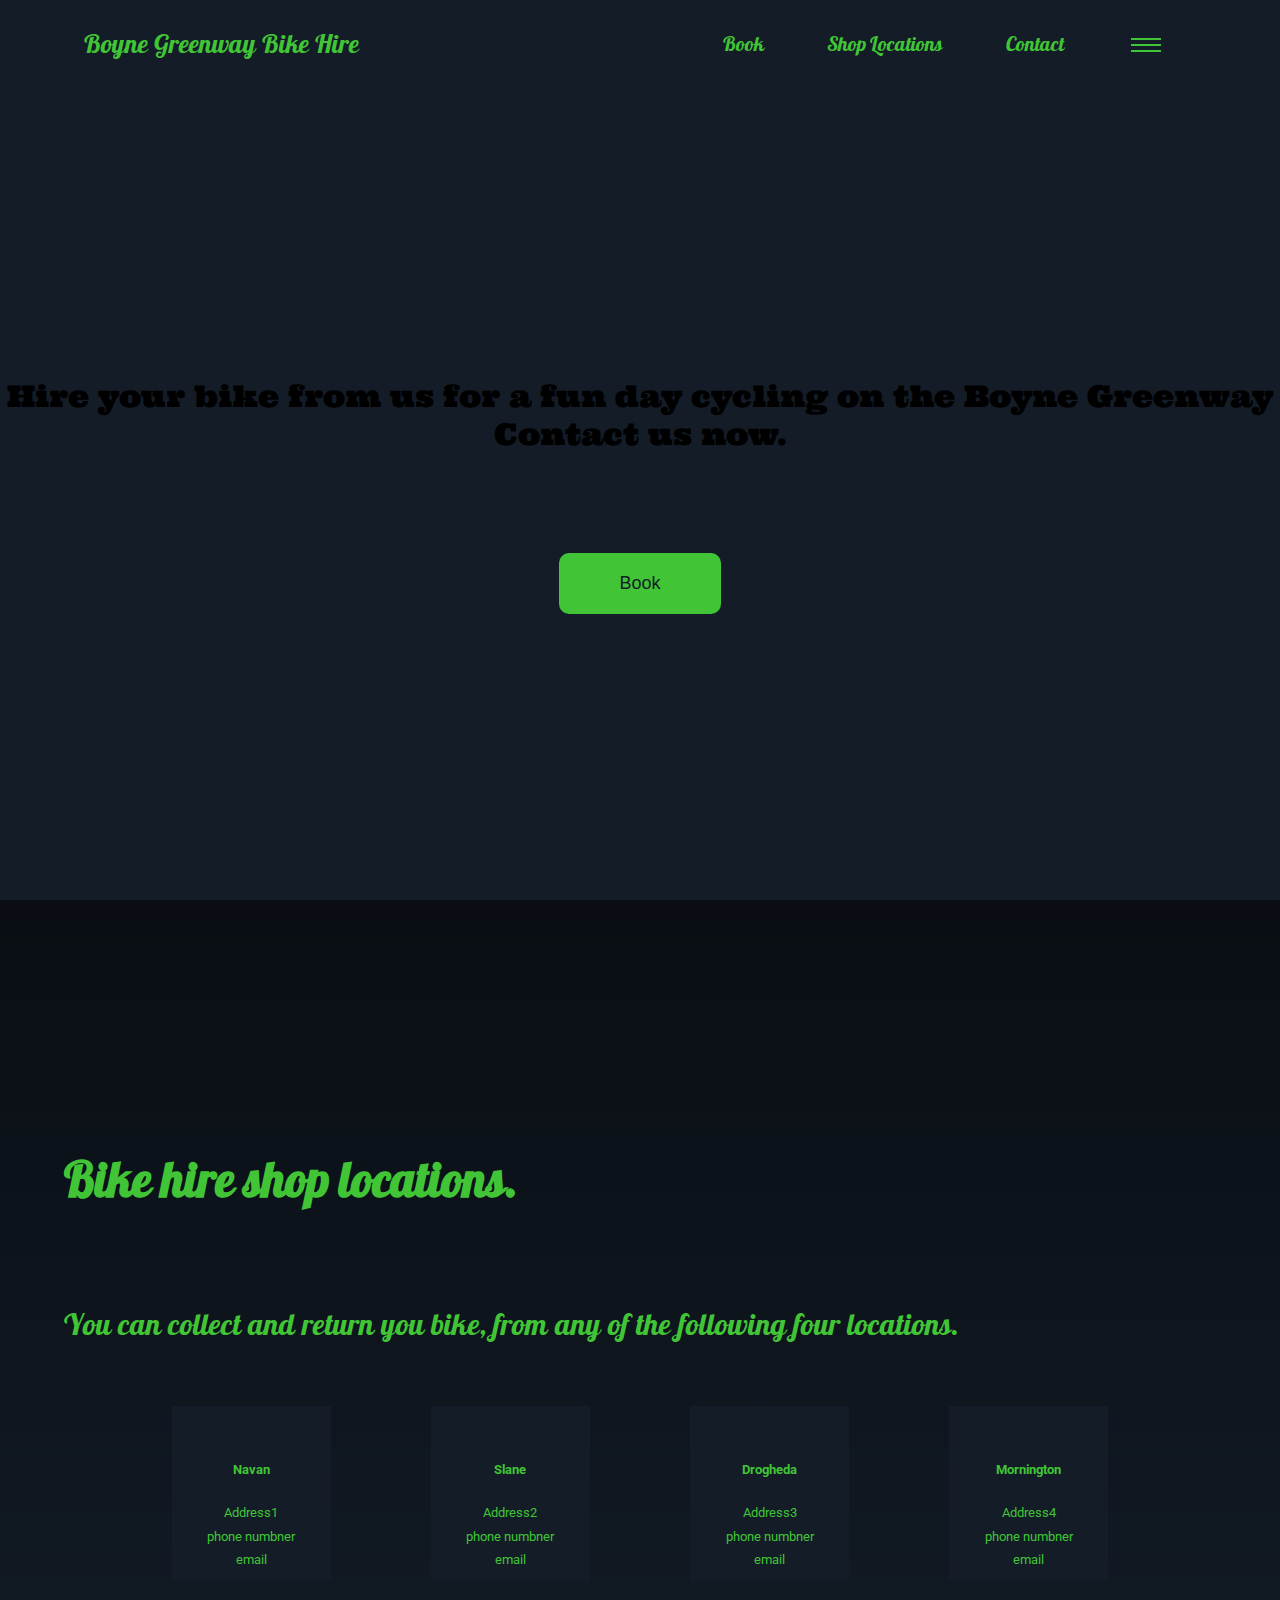
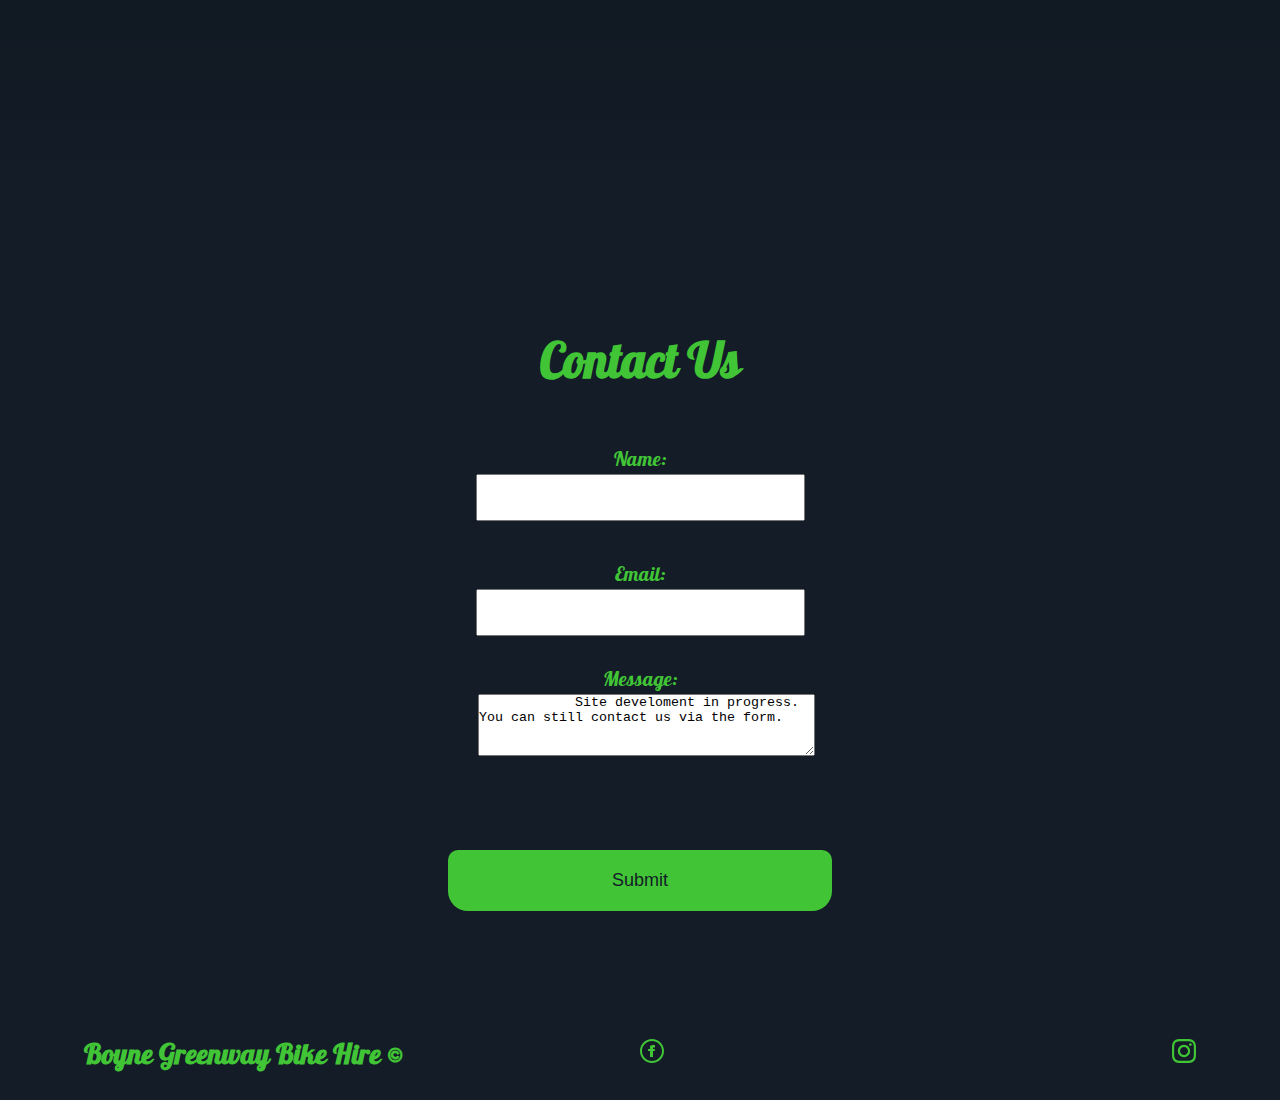
==== commit cf183be4: "Merge pull request #4 from sean-leonard-sap/Photos-via-API-Call" ====
--- a/index.html
+++ b/index.html
@@ -21,16 +21,18 @@
   <body>
     <header class="main-head">
       <nav>
-        <h1 id="logo"><a href="#logo">Boyne Greenway Bike Hire</h1></a>
+        <h1 id="logo"><a href="#logo">Boyne Greenway Bike Hire</a></h1>
         <ul>
-            <li><a href="#logo">Book</a></li>
-            <li><a href="#locations">Shop Locations</a></li>
-            <li><a href="#contact">Contact</a></li>
-            <div class="burger">
-                <div class="line1"></div>
-                <div class="line2"></div>
-                <div class="line3"></div>
-            </div>
+          <li><a href="#logo">Book</a></li>
+          <li><a href="#locations">Shop Locations</a></li>
+          <li>
+            <a href="#contact">Contact</a>
+          </li>
+          <div class="burger">
+            <div class="line1"></div>
+            <div class="line2"></div>
+            <div class="line3"></div>
+          </div>
         </ul>
       </nav>
     </header>
@@ -141,10 +143,10 @@
     <section>
       <nav id="myNav" class="overlay">
         <ul class="overlay-content">
-            <a href="#">About_toDo</a>
-            <a href="#">Services_toDo</a>
-            <a href="#">Clients_toDo</a>
-            <a href="#">Photos</a>
+          <a href="">About_toDo</a>
+          <a href="#">Services_toDo</a>
+          <a href="#">Clients_toDo</a>
+          <a href="./pages/PhotosAPI/index.html">Photos</a>
         </ul>
       </nav>
     </section>
--- a/style.css
+++ b/style.css
@@ -22,7 +22,7 @@
 body {
   /* font-family: "Roboto", serif; */
   font-family: "Pattaya", sans-serif;
-  color: #131c27;
+  background-color: #131c27;
 }
 
 h1 {
@@ -324,6 +324,53 @@
   align-items: center;
 }
 
+/* photos */
+.search-form {
+  padding: 2rem;
+  display: table;
+  margin: 0 auto;
+}
+.search-form input {
+  font-size: 2rem;
+  border: none;
+  padding: 2rem 4rem;
+}
+
+.gallery {
+  width: 100%;
+  color: #41c536;
+}
+
+.gallery-info {
+  display: flex;
+  justify-content: space-between;
+  align-items: center;
+  padding: 0.5rem 0rem;
+}
+
+.gallery {
+  display: grid;
+  grid-template-columns: repeat(auto-fill, minmax(350px, 1fr));
+  padding: 2rem 0rem;
+  width: 80%;
+  margin: auto;
+  row-gap: 5rem;
+  column-gap: 3rem;
+}
+
+.gallery-img img {
+  width: 100%;
+  height: 100%;
+  object-fit: cover;
+}
+
+.nav-button {
+  min-height: 30vh;
+  display: flex;
+  justify-content: center;
+  align-items: center;
+}
+
 /* Media Query */
 @media screen and (max-width: 1405px) {
   .moving-cloud-1 {
